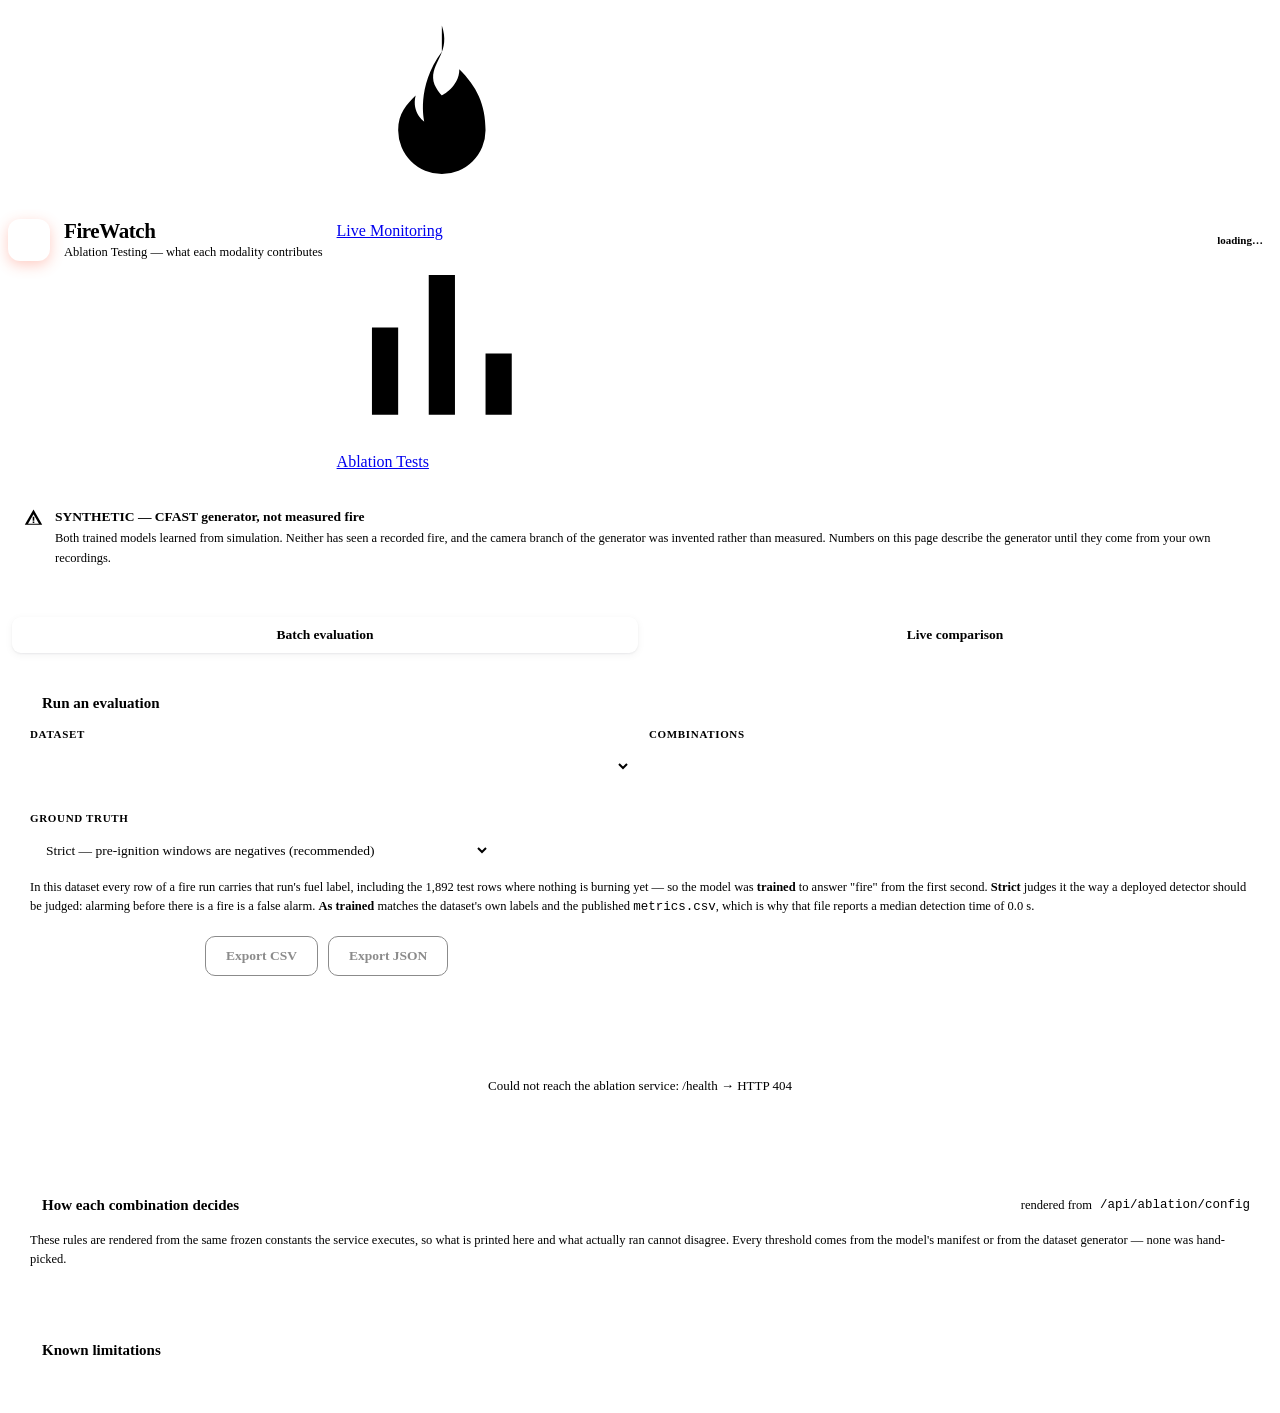
==== frontend/static/ablation.html @ f8098521 "Add an ablation page with navigation and two ground truth definitions" ====
<!DOCTYPE html>
<html lang="en">
<head>
<meta charset="UTF-8" />
<meta name="viewport" content="width=device-width, initial-scale=1.0" />
<title>FireWatch — Ablation Tests</title>
<link rel="preconnect" href="https://fonts.googleapis.com" />
<link rel="preconnect" href="https://fonts.gstatic.com" crossorigin />
<link href="https://fonts.googleapis.com/css2?family=Plus+Jakarta+Sans:wght@600;700;800&family=Inter:wght@400;500;600;700&display=swap" rel="stylesheet" />
<link rel="stylesheet" href="/css/tokens.css" />
<link rel="stylesheet" href="/css/nav.css" />
<style>
/* ═══════════════════════════════════════════════════════════
   TOP BAR  (kept in step with index.html's, minus the live pill)
═══════════════════════════════════════════════════════════ */
.topbar { display: flex; align-items: center; gap: 14px; margin-bottom: 22px; }
.brand-mark {
  width: 42px; height: 42px; border-radius: 12px; flex: none;
  background: linear-gradient(135deg, var(--brand-light), var(--brand));
  display: grid; place-items: center;
  box-shadow: 0 4px 14px rgba(255,90,60,.3);
}
.brand-mark svg { width: 23px; height: 23px; }
.fw-logo { font-family: var(--display); font-size: 21px; font-weight: 800; letter-spacing: -.02em; }
.fw-subtitle { font-size: 12.5px; color: var(--ink3); margin-top: 1px; }
.topbar-right { margin-left: auto; display: flex; align-items: center; gap: 10px; }
.ver-tag {
  font-family: var(--display); font-size: 11px; font-weight: 700; color: var(--ink3);
  background: var(--neutral-bg); border: 1px solid var(--line);
  padding: 5px 9px; border-radius: 7px;
}

/* ═══════════════════════════════════════════════════════════
   CARDS
═══════════════════════════════════════════════════════════ */
.fw-card {
  background: var(--card); border: 1px solid var(--line);
  border-radius: 16px; box-shadow: var(--shadow-card);
  padding: 20px 22px; margin-bottom: 18px;
}
.card-head { display: flex; align-items: center; gap: 10px; margin-bottom: 16px; flex-wrap: wrap; }
.card-title {
  font-family: var(--display); font-size: 15px; font-weight: 700;
  display: flex; align-items: center; gap: 9px;
}
.card-title::before {
  content: ''; width: 3px; height: 15px; border-radius: 2px; background: var(--brand);
}
.card-sub { font-size: 12.5px; color: var(--ink3); line-height: 1.55; }
.card-head-right { margin-left: auto; display: flex; gap: 8px; align-items: center; }

/* ═══════════════════════════════════════════════════════════
   SYNTHETIC-DATA BANNER
   Deliberately loud. An accuracy figure from a simulator must never be
   quotable without the word "synthetic" attached to it.
═══════════════════════════════════════════════════════════ */
.synth-banner {
  display: flex; gap: 12px; align-items: flex-start;
  background: var(--danger-bg); border: 1px solid var(--danger);
  border-radius: 14px; padding: 14px 16px; margin-bottom: 18px;
}
.synth-banner svg { width: 19px; height: 19px; fill: var(--danger-ink); flex: none; margin-top: 1px; }
.synth-banner b { font-family: var(--display); color: var(--danger-ink); font-size: 13.5px; }
.synth-banner p { font-size: 12.5px; color: var(--danger-ink); line-height: 1.6; margin-top: 3px; }

/* ═══════════════════════════════════════════════════════════
   TABS
═══════════════════════════════════════════════════════════ */
.tabs { display: flex; gap: 4px; padding: 4px; background: var(--neutral-bg);
        border: 1px solid var(--line); border-radius: 12px; margin-bottom: 18px; }
.tab {
  flex: 1; padding: 10px 16px; border-radius: 9px; border: none; background: none;
  font-family: var(--display); font-size: 13.5px; font-weight: 700; color: var(--ink2);
  cursor: pointer; transition: background .15s, color .15s;
}
.tab:hover { color: var(--ink); }
.tab.active { background: var(--card); color: var(--ink);
              box-shadow: 0 1px 2px rgba(16,22,35,.06), 0 2px 8px rgba(16,22,35,.05); }
.panel { display: none; }
.panel.active { display: block; }

/* ═══════════════════════════════════════════════════════════
   CONTROLS
═══════════════════════════════════════════════════════════ */
.ctl-grid { display: grid; grid-template-columns: repeat(auto-fit, minmax(260px, 1fr)); gap: 18px; }
.ctl-label {
  font-family: var(--display); font-size: 11px; font-weight: 700; letter-spacing: .06em;
  text-transform: uppercase; color: var(--ink3); margin-bottom: 8px;
}
select, input[type="text"] {
  width: 100%; padding: 10px 12px; border: 1px solid var(--outline);
  border-radius: 10px; font-family: var(--body); font-size: 13.5px;
  color: var(--ink); background: var(--card);
}
.combo-list { display: flex; flex-direction: column; gap: 6px; }
.combo-chk {
  display: flex; align-items: center; gap: 9px; padding: 8px 10px;
  border: 1px solid var(--line); border-radius: 9px; cursor: pointer; font-size: 13px;
}
.combo-chk:hover { background: var(--neutral-bg); }
.combo-chk input { accent-color: var(--brand); width: 15px; height: 15px; }
.combo-num {
  width: 20px; height: 20px; border-radius: 6px; background: var(--neutral-bg);
  display: grid; place-items: center; font-family: var(--display);
  font-size: 11px; font-weight: 700; color: var(--ink2); flex: none;
}
.mod-dots { margin-left: auto; display: flex; gap: 3px; }
.mod-dot {
  width: 17px; height: 17px; border-radius: 5px; display: grid; place-items: center;
  font-family: var(--display); font-size: 9.5px; font-weight: 700;
  background: var(--neutral-bg); color: var(--ink3);
}
.mod-dot.on { background: var(--brand); color: #fff; }

button.primary, button.ghost {
  padding: 11px 20px; border-radius: 10px; font-family: var(--display);
  font-size: 13.5px; font-weight: 700; cursor: pointer; border: 1px solid transparent;
}
button.primary { background: var(--ink-strong); color: #fff; }
button.primary:hover { opacity: .9; }
button.primary:disabled { opacity: .45; cursor: not-allowed; }
button.ghost { background: var(--card); color: var(--ink); border-color: var(--outline); }
button.ghost:hover { background: var(--neutral-bg); }
button.ghost:disabled { opacity: .45; cursor: not-allowed; }

.run-row { display: flex; gap: 10px; align-items: center; margin-top: 18px; flex-wrap: wrap; }
.run-status { font-size: 12.5px; color: var(--ink3); }
.run-status.err { color: var(--danger-ink); }

/* ═══════════════════════════════════════════════════════════
   RESULTS TABLE
═══════════════════════════════════════════════════════════ */
.table-scroll { overflow-x: auto; margin: 0 -22px; padding: 0 22px; }
table.res { border-collapse: collapse; width: 100%; font-size: 12.5px; white-space: nowrap; }
table.res th, table.res td { padding: 9px 10px; text-align: right; border-bottom: 1px solid var(--line); }
table.res th {
  font-family: var(--display); font-size: 10.5px; font-weight: 700; letter-spacing: .04em;
  text-transform: uppercase; color: var(--ink3); text-align: right;
  border-bottom: 1px solid var(--outline); position: sticky; top: 0; background: var(--card);
}
table.res th.l, table.res td.l { text-align: left; }
table.res tbody tr:hover { background: var(--neutral-bg); }
table.res tr.is-full { background: rgba(255,90,60,.05); }
table.res tr.is-full td { font-weight: 600; }
.num { font-family: var(--display); font-variant-numeric: tabular-nums; }
.ci { display: block; font-size: 10px; color: var(--ink3); font-weight: 400; margin-top: 1px; }
.grp-div { border-left: 1px solid var(--line); }
.sig { font-size: 10.5px; padding: 2px 6px; border-radius: 5px; font-family: var(--display); font-weight: 700; }
.sig.ns { background: var(--neutral-bg); color: var(--ink3); }
.sig.yes { background: var(--danger-bg); color: var(--danger-ink); }
.dash { color: var(--ink3); }

/* ═══════════════════════════════════════════════════════════
   CONFUSION MATRICES
═══════════════════════════════════════════════════════════ */
.cm-grid { display: grid; grid-template-columns: repeat(auto-fit, minmax(220px, 1fr)); gap: 14px; }
.cm { border: 1px solid var(--line); border-radius: 12px; padding: 13px 14px; }
.cm-title { font-family: var(--display); font-size: 12.5px; font-weight: 700; margin-bottom: 9px; }
table.cm-t { border-collapse: collapse; width: 100%; font-size: 11.5px; }
table.cm-t th, table.cm-t td { padding: 6px 7px; text-align: center; }
table.cm-t th { font-size: 10px; color: var(--ink3); font-family: var(--display); font-weight: 700; }
table.cm-t th.rh { text-align: left; }
table.cm-t td { font-family: var(--display); font-variant-numeric: tabular-nums;
                border: 1px solid var(--line); border-radius: 6px; }
td.hit { background: var(--safe-bg); color: var(--safe-ink); font-weight: 700; }
td.miss { background: var(--danger-bg); color: var(--danger-ink); }
td.zero { color: var(--ink3); }

/* ═══════════════════════════════════════════════════════════
   RULES + LIMITATIONS
═══════════════════════════════════════════════════════════ */
.rule { border: 1px solid var(--line); border-radius: 12px; padding: 14px 15px; margin-bottom: 10px; }
.rule-head { display: flex; align-items: center; gap: 9px; margin-bottom: 8px; }
.rule-name { font-family: var(--display); font-size: 13.5px; font-weight: 700; }
.rule-by { font-size: 11.5px; color: var(--ink3); margin-left: auto; text-align: right; }
.rule-code {
  font-family: ui-monospace, SFMono-Regular, Menlo, monospace; font-size: 11.5px;
  background: var(--neutral-bg); border: 1px solid var(--line); border-radius: 8px;
  padding: 9px 11px; color: var(--ink); line-height: 1.55; white-space: pre-wrap;
  word-break: break-word;
}
.rule-why { font-size: 12px; color: var(--ink2); line-height: 1.6; margin-top: 8px; }
.rule-score { font-size: 11.5px; color: var(--ink3); margin-top: 6px; }

.lim { display: flex; gap: 11px; padding: 12px 0; border-bottom: 1px solid var(--line); }
.lim:last-child { border-bottom: none; }
.lim-sev {
  font-family: var(--display); font-size: 9.5px; font-weight: 700; letter-spacing: .05em;
  text-transform: uppercase; padding: 3px 7px; border-radius: 5px; height: fit-content; flex: none;
}
.lim-sev.high { background: var(--danger-bg); color: var(--danger-ink); }
.lim-sev.medium { background: var(--warn-bg); color: var(--warn-ink); }
.lim-sev.low { background: var(--neutral-bg); color: var(--ink2); }
.lim-title { font-family: var(--display); font-size: 13px; font-weight: 700; margin-bottom: 3px; }
.lim-detail { font-size: 12.5px; color: var(--ink2); line-height: 1.6; }

.empty { text-align: center; padding: 44px 20px; color: var(--ink3); font-size: 13px; }
.note { font-size: 12.5px; color: var(--ink2); line-height: 1.6;
        background: var(--neutral-bg); border-radius: 10px; padding: 11px 13px; margin-top: 12px; }
.soon { display: inline-block; font-family: var(--display); font-size: 10px; font-weight: 700;
        letter-spacing: .05em; text-transform: uppercase; background: var(--warn-bg);
        color: var(--warn-ink); padding: 3px 7px; border-radius: 5px; margin-left: 8px; }
</style>
</head>
<body>
<div class="wrapper">

  <!-- ── Top bar ── -->
  <div class="topbar">
    <div class="brand-mark">
      <svg viewBox="0 0 24 24" fill="#fff" aria-hidden="true"><path d="M12 2C13 5 11 6 11 8C11 9 12 10 12 10C12 10 14 9 14 7C16 9 17 11 17 14A5 5 0 1 1 7 14C7 12 8 11 9 10C8.5 12 10 13 10 13C10 13 9 9 12 5Z"/></svg>
    </div>
    <div>
      <div class="fw-logo">FireWatch</div>
      <div class="fw-subtitle">Ablation Testing — what each modality contributes</div>
    </div>
    <nav class="page-nav" aria-label="Pages">
      <a href="/">
        <svg viewBox="0 0 24 24" aria-hidden="true"><path d="M12 2C13 5 11 6 11 8C11 9 12 10 12 10C12 10 14 9 14 7C16 9 17 11 17 14A5 5 0 1 1 7 14C7 12 8 11 9 10C8.5 12 10 13 10 13C10 13 9 9 12 5Z"/></svg>
        Live Monitoring
      </a>
      <a href="/ablation" aria-current="page">
        <svg viewBox="0 0 24 24" aria-hidden="true"><path d="M4 20h3V10H4v10Zm6.5 0h3V4h-3v16Zm6.5 0h3v-7h-3v7Z"/></svg>
        Ablation Tests
      </a>
    </nav>
    <div class="topbar-right">
      <div class="ver-tag" id="model-tag">loading…</div>
    </div>
  </div>

  <!-- ── Synthetic-data banner ── -->
  <div class="synth-banner" id="synth-banner">
    <svg viewBox="0 0 24 24" aria-hidden="true"><path d="M12 2 1 21h22L12 2Zm0 6 6.9 11.9H5.1L12 8Zm-1 3v5h2v-5h-2Zm0 6v2h2v-2h-2Z"/></svg>
    <div>
      <b>SYNTHETIC — CFAST generator, not measured fire</b>
      <p id="synth-text">
        Both trained models learned from simulation. Neither has seen a recorded fire, and the
        camera branch of the generator was invented rather than measured. Numbers on this page
        describe the generator until they come from your own recordings.
      </p>
    </div>
  </div>

  <!-- ── Tabs ── -->
  <div class="tabs">
    <button class="tab active" data-panel="batch">Batch evaluation</button>
    <button class="tab" data-panel="live">Live comparison</button>
  </div>

  <!-- ════════════════ BATCH ════════════════ -->
  <div class="panel active" id="panel-batch">

    <div class="fw-card">
      <div class="card-head">
        <div class="card-title">Run an evaluation</div>
      </div>
      <div class="ctl-grid">
        <div>
          <div class="ctl-label">Dataset</div>
          <select id="dataset"></select>
          <div class="card-sub" id="dataset-note" style="margin-top:9px"></div>
        </div>
        <div>
          <div class="ctl-label">Combinations</div>
          <div class="combo-list" id="combo-list"></div>
        </div>
      </div>
      <div style="margin-top:18px">
        <div class="ctl-label">Ground truth</div>
        <select id="ground-truth" style="max-width:460px">
          <option value="strict">Strict — pre-ignition windows are negatives (recommended)</option>
          <option value="as_trained">As trained — the whole fire run is positive</option>
        </select>
        <div class="card-sub" style="margin-top:9px">
          In this dataset every row of a fire run carries that run's fuel label, including the
          1,892 test rows where nothing is burning yet — so the model was <b>trained</b> to answer
          "fire" from the first second. <b>Strict</b> judges it the way a deployed detector should
          be judged: alarming before there is a fire is a false alarm. <b>As trained</b> matches
          the dataset's own labels and the published <code>metrics.csv</code>, which is why that
          file reports a median detection time of 0.0&nbsp;s.
        </div>
      </div>
      <div class="run-row">
        <button class="primary" id="btn-run">Run all combinations</button>
        <button class="ghost" id="btn-csv" disabled>Export CSV</button>
        <button class="ghost" id="btn-json" disabled>Export JSON</button>
        <span class="run-status" id="run-status"></span>
      </div>
    </div>

    <div id="results"></div>
  </div>

  <!-- ════════════════ LIVE ════════════════ -->
  <div class="panel" id="panel-live">
    <div class="fw-card">
      <div class="card-head">
        <div class="card-title">Live comparison <span class="soon">not yet wired</span></div>
      </div>
      <div class="card-sub">
        This tab will score all six combinations side by side on the live camera and sensor
        nodes, at the models' 1&nbsp;Hz rate. It shows agreement and disagreement between the
        combinations — <b>never accuracy</b>, because nothing on a live feed carries a
        ground-truth label.
      </div>
      <div class="empty">The live scoring path is still being built.</div>
    </div>
  </div>

  <!-- ── Rules ── -->
  <div class="fw-card">
    <div class="card-head">
      <div class="card-title">How each combination decides</div>
      <div class="card-head-right card-sub">rendered from <code>/api/ablation/config</code></div>
    </div>
    <div class="card-sub" style="margin-bottom:14px">
      These rules are rendered from the same frozen constants the service executes, so what is
      printed here and what actually ran cannot disagree. Every threshold comes from the model's
      manifest or from the dataset generator — none was hand-picked.
    </div>
    <div id="rules"></div>
  </div>

  <!-- ── Limitations ── -->
  <div class="fw-card">
    <div class="card-head">
      <div class="card-title">Known limitations</div>
    </div>
    <div id="limitations"></div>
  </div>

</div>

<script>
/* ═══════════════════════════════════════════════════════════
   ABLATION PAGE

   Classic script, not a module — same convention as the dashboard, whose
   camera-sources.js and sensor-panel.js attach to window.

   Everything the page displays about HOW a combination decides comes from
   /api/ablation/config. The page holds no copy of a threshold: if it did,
   the printed rule could drift away from the executed one, and the paper
   would describe a system that was never run.
═══════════════════════════════════════════════════════════ */
(function () {
  'use strict';

  const $ = (id) => document.getElementById(id);
  const API = '/api/ablation';

  const S = { config: null, datasets: [], runId: null, polling: null };

  // ── helpers ──────────────────────────────────────────────
  const esc = (s) => String(s ?? '').replace(/[&<>"']/g,
    (c) => ({ '&': '&amp;', '<': '&lt;', '>': '&gt;', '"': '&quot;', "'": '&#39;' }[c]));

  // null means "undefined", not zero — a precision of null says the arm never
  // fired, which is a different statement from "it fired and was wrong".
  const num = (v, d = 3) => (v === null || v === undefined) ? '<span class="dash">—</span>'
                                                            : Number(v).toFixed(d);
  const ci = (pair) => (!pair || pair[0] === null) ? ''
    : `<span class="ci">${Number(pair[0]).toFixed(2)}–${Number(pair[1]).toFixed(2)}</span>`;

  async function get(path) {
    const r = await fetch(API + path, { cache: 'no-store' });
    if (!r.ok) throw new Error(`${path} → HTTP ${r.status}`);
    return r.json();
  }

  // ── tabs ─────────────────────────────────────────────────
  document.querySelectorAll('.tab').forEach((tab) => {
    tab.addEventListener('click', () => {
      document.querySelectorAll('.tab').forEach((t) => t.classList.remove('active'));
      document.querySelectorAll('.panel').forEach((p) => p.classList.remove('active'));
      tab.classList.add('active');
      $('panel-' + tab.dataset.panel).classList.add('active');
    });
  });

  // ── controls ─────────────────────────────────────────────
  function renderCombos() {
    const { combos, modalities } = S.config;
    $('combo-list').innerHTML = Object.keys(combos).map((c) => `
      <label class="combo-chk">
        <input type="checkbox" value="${c}" checked />
        <span class="combo-num">${c}</span>
        <span>${esc(combos[c])}</span>
        <span class="mod-dots">
          <span class="mod-dot ${modalities[c].sensors ? 'on' : ''}" title="sensors">S</span>
          <span class="mod-dot ${modalities[c].yolo ? 'on' : ''}" title="YOLO">Y</span>
          <span class="mod-dot ${modalities[c].vlm ? 'on' : ''}" title="VLM">V</span>
        </span>
      </label>`).join('');
  }

  function renderDatasets() {
    $('dataset').innerHTML = S.datasets.map((d) =>
      `<option value="${esc(d.id)}">${esc(d.label)} — ${d.experiments} experiments</option>`).join('');
    showDatasetNote();
  }

  function showDatasetNote() {
    const d = S.datasets.find((x) => x.id === $('dataset').value);
    $('dataset-note').innerHTML = d ? esc(d.note) : '';
  }
  $('dataset').addEventListener('change', showDatasetNote);

  function selectedCombos() {
    return Array.from(document.querySelectorAll('.combo-chk input:checked'))
                .map((i) => Number(i.value));
  }

  // ── running ──────────────────────────────────────────────
  async function run() {
    const combos = selectedCombos();
    if (!combos.length) { setStatus('Pick at least one combination.', true); return; }

    $('btn-run').disabled = true;
    $('btn-csv').disabled = $('btn-json').disabled = true;
    setStatus('Submitting…');
    $('results').innerHTML = '';

    try {
      const r = await fetch(API + '/runs', {
        method: 'POST',
        headers: { 'content-type': 'application/json' },
        body: JSON.stringify({
          dataset_id: $('dataset').value,
          combos,
          ground_truth: $('ground-truth').value,
        }),
      });
      if (!r.ok) throw new Error(`HTTP ${r.status}`);
      S.runId = (await r.json()).run_id;
      poll();
    } catch (e) {
      setStatus('Could not start: ' + e.message, true);
      $('btn-run').disabled = false;
    }
  }

  function poll() {
    clearInterval(S.polling);
    S.polling = setInterval(async () => {
      try {
        const st = await get(`/runs/${S.runId}`);
        if (st.status === 'running' || st.status === 'queued') {
          setStatus(`${st.status}…`);
          return;
        }
        clearInterval(S.polling);
        $('btn-run').disabled = false;
        if (st.status === 'error') { setStatus('Failed: ' + st.error, true); return; }
        const res = await get(`/runs/${S.runId}/results`);
        setStatus(`Done in ${Object.values(res.timings).reduce((a, b) => a + b, 0)} ms`);
        $('btn-csv').disabled = $('btn-json').disabled = false;
        renderResults(res);
      } catch (e) {
        clearInterval(S.polling);
        $('btn-run').disabled = false;
        setStatus('Failed: ' + e.message, true);
      }
    }, 600);
  }

  function setStatus(text, isErr) {
    const el = $('run-status');
    el.textContent = text;
    el.className = 'run-status' + (isErr ? ' err' : '');
  }

  // ── results ──────────────────────────────────────────────
  function renderResults(res) {
    const combos = Object.keys(res.combos).sort((a, b) => a - b);
    const degenerate = (S.datasets.find((d) => d.id === res.dataset.id) || {}).degenerate_binary;

    let html = `
      <div class="fw-card">
        <div class="card-head">
          <div class="card-title">Detection — fire vs no fire</div>
          <div class="card-head-right card-sub">
            ${res.n_windows.toLocaleString()} windows · ${res.n_events} events
            (${res.n_fire_events} fire) ·
            <span class="sig ${res.ground_truth_mode === 'strict' ? 'ns' : 'yes'}">
              ground truth: ${esc(res.ground_truth_mode)}</span>
          </div>
        </div>`;

    if (degenerate) {
      html += `<div class="note"><b>Read recall only.</b> Every experiment in this set is a fire,
        so there are no negatives: precision, accuracy and false-alarm rate are degenerate and
        mean nothing here. What it shows honestly is whether an unfamiliar fire is still caught.</div>`;
    }

    html += `
        <div class="table-scroll"><table class="res">
          <thead><tr>
            <th class="l">#</th><th class="l">Combination</th>
            <th class="grp-div">Acc</th><th>Prec</th><th>Rec</th><th>F1</th><th>False alarms/h</th>
            <th class="grp-div">Acc</th><th>Prec</th><th>Rec</th><th>F1</th>
            <th class="grp-div">Median</th><th>p90</th><th>Missed</th>
            <th class="grp-div">vs #6</th>
          </tr>
          <tr>
            <th class="l"></th><th class="l"></th>
            <th class="grp-div" colspan="5" style="text-align:center">per window (1 Hz)</th>
            <th class="grp-div" colspan="4" style="text-align:center">per event</th>
            <th class="grp-div" colspan="3" style="text-align:center">detection latency</th>
            <th class="grp-div"></th>
          </tr></thead><tbody>`;

    for (const c of combos) {
      const r = res.combos[c], w = r.window, e = r.event, lat = r.latency, vs = r.vs_combo6;
      const m = r.modalities;
      html += `<tr class="${c === '6' ? 'is-full' : ''}">
        <td class="l"><span class="combo-num">${c}</span></td>
        <td class="l">${esc(r.name)}
          <span class="mod-dots" style="display:inline-flex;margin-left:6px;vertical-align:middle">
            <span class="mod-dot ${m.sensors ? 'on' : ''}">S</span>
            <span class="mod-dot ${m.yolo ? 'on' : ''}">Y</span>
            <span class="mod-dot ${m.vlm ? 'on' : ''}">V</span>
          </span></td>
        <td class="num grp-div">${num(w.accuracy)}${ci(w.accuracy_ci)}</td>
        <td class="num">${num(w.precision)}</td>
        <td class="num">${num(w.recall)}</td>
        <td class="num">${num(w.f1)}</td>
        <td class="num">${w.false_alarms_per_hour === null ? '<span class="dash">—</span>'
                          : Math.round(w.false_alarms_per_hour).toLocaleString()}</td>
        <td class="num grp-div">${num(e.accuracy)}${ci(e.accuracy_ci)}</td>
        <td class="num">${num(e.precision)}</td>
        <td class="num">${num(e.recall)}</td>
        <td class="num">${num(e.f1)}</td>
        <td class="num grp-div">${lat.median_detection_s === null ? '<span class="dash">—</span>'
                                  : lat.median_detection_s.toFixed(1) + ' s'}</td>
        <td class="num">${lat.p90_detection_s === null ? '<span class="dash">—</span>'
                          : lat.p90_detection_s.toFixed(1) + ' s'}</td>
        <td class="num">${lat.events_never_detected}</td>
        <td class="grp-div">${vsCell(vs)}</td>
      </tr>`;
    }
    html += `</tbody></table></div>`;

    html += `<div class="note">
      <b>Why the false-alarm column is per hour.</b> A per-window rate of 0.17 sounds small; at
      1&nbsp;Hz it is about 600 nuisance alarms an hour. Both forms are in the CSV export.<br>
      <b>Why pre-ignition windows count as negatives.</b> A fire experiment is not burning at
      t=0. If every window of it counted as positive, a detector that alarmed immediately and
      never stopped would score perfectly with zero latency.
    </div></div>`;

    html += warmupCard(res, combos);
    html += confusionCard(res, combos);
    if (res.fuel) html += fuelCard(res);
    else if (res.fuel_note) html += `<div class="fw-card"><div class="card-head">
      <div class="card-title">Fuel classification</div></div>
      <div class="card-sub">${esc(res.fuel_note)}</div></div>`;

    $('results').innerHTML = html;
  }

  function vsCell(vs) {
    if (!vs) return '<span class="dash">—</span>';
    const sig = vs.p_value < 0.05;
    const sign = vs.event_delta > 0 ? '+' : '';
    return `<span class="num">${sign}${vs.event_delta}/${vs.event_delta_of}</span>
            <span class="sig ${sig ? 'yes' : 'ns'}">p=${vs.p_value.toFixed(3)}${sig ? '' : ' n.s.'}</span>`;
  }

  // Heat cell for the warm-up table: the point is to make "high early, zero
  // later" obvious at a glance rather than something you work out from digits.
  function heat(rate) {
    if (rate === null || rate === undefined) return '<td class="zero">—</td>';
    if (rate === 0) return '<td class="hit">0.00</td>';
    const a = Math.min(1, rate * 1.4);
    return `<td style="background:rgba(229,52,42,${a.toFixed(2)});` +
           `color:${a > .5 ? '#fff' : 'var(--danger-ink)'};font-weight:700">${rate.toFixed(2)}</td>`;
  }

  function warmupCard(res, combos) {
    const w = res.warmup;
    if (!w) return '';
    const head = '<tr><th class="rh">combination</th>' +
      w.bands.map((b) => `<th>${esc(b.label)}</th>`).join('') + '</tr>';
    const rows = combos.map((c) => '<tr><th class="rh"><span class="combo-num">' + c +
      '</span> ' + esc(res.combos[c].name) + '</th>' +
      w.combos[c].map((cell) => heat(cell.rate)).join('') + '</tr>').join('');

    const splits = combos.map((c) => {
      const s = res.combos[c].false_alarm_split;
      return `<tr><td class="l"><span class="combo-num">${c}</span> ${esc(res.combos[c].name)}</td>
        <td class="num">${num(s.quiet_room)}</td>
        <td class="num">${num(s.pre_ignition)}</td></tr>`;
    }).join('');

    return `<div class="fw-card">
      <div class="card-head">
        <div class="card-title">Where the false alarms actually come from</div>
      </div>
      <div class="card-sub" style="margin-bottom:14px">
        A single averaged false-alarm rate hides the shape of the problem. Split two ways, it
        becomes obvious — and so does the fix.
      </div>
      <div class="cm-grid">
        <div class="cm">
          <div class="cm-title">False alarms in a quiet room, by position in the session</div>
          <table class="cm-t">${head}${rows}</table>
          <div class="note" style="margin-top:11px">
            The model's longest features are a 15-window rolling statistic and a 25-window
            persistence mean. Until those fill, it is reading a history that does not exist yet.
            That is a <b>warm-up artifact</b>, not a standing tendency to cry fire — which means
            the practical fix is to ignore the first minute of any session, not to retrain.
          </div>
        </div>
        <div class="cm">
          <div class="cm-title">Quiet room vs before ignition</div>
          <table class="res" style="white-space:normal">
            <thead><tr><th class="l">combination</th><th>quiet room</th><th>pre-ignition</th></tr></thead>
            <tbody>${splits}</tbody>
          </table>
          <div class="note" style="margin-top:11px">
            ${res.n_quiet_windows.toLocaleString()} quiet-room windows and
            ${res.n_pre_ignition_windows.toLocaleString()} pre-ignition windows.
            These are different failures. Alarming in an empty room is a nuisance alarm.
            Alarming shortly before the official ignition timestamp of a run that really did
            catch fire is largely the model doing what it was trained to do — those rows carry a
            fire label in the training data.
          </div>
        </div>
      </div></div>`;
  }

  function confusionCard(res, combos) {
    let cells = '';
    for (const c of combos) {
      const m = res.combos[c].event.confusion;
      cells += `<div class="cm">
        <div class="cm-title"><span class="combo-num">${c}</span> ${esc(res.combos[c].name)}</div>
        <table class="cm-t">
          <tr><th class="rh"></th><th>said fire</th><th>said none</th></tr>
          <tr><th class="rh">was fire</th>
              <td class="hit">${m.actual_fire.predicted_fire}</td>
              <td class="${m.actual_fire.predicted_none ? 'miss' : 'zero'}">${m.actual_fire.predicted_none}</td></tr>
          <tr><th class="rh">was none</th>
              <td class="${m.actual_none.predicted_fire ? 'miss' : 'zero'}">${m.actual_none.predicted_fire}</td>
              <td class="hit">${m.actual_none.predicted_none}</td></tr>
        </table></div>`;
    }
    return `<div class="fw-card">
      <div class="card-head"><div class="card-title">Confusion matrices — per event</div></div>
      <div class="cm-grid">${cells}</div></div>`;
  }

  function fuelCard(res) {
    const f = res.fuel.event, classes = res.fuel.classes;
    let head = '<tr><th class="rh">actual ↓ / predicted →</th>' +
               classes.map((c) => `<th>${esc(c)}</th>`).join('') + '</tr>';
    let rows = classes.map((a) => '<tr><th class="rh">' + esc(a) + '</th>' +
      classes.map((b) => {
        const v = f.confusion[a][b];
        const cls = a === b ? 'hit' : (v ? 'miss' : 'zero');
        return `<td class="${cls}">${v}</td>`;
      }).join('') + '</tr>').join('');

    const per = classes.map((c) => `<tr>
        <td class="l">${esc(c)}</td>
        <td class="num">${num(f.per_class[c].precision)}</td>
        <td class="num">${num(f.per_class[c].recall)}</td>
        <td class="num">${num(f.per_class[c].f1)}</td>
        <td class="num">${f.per_class[c].support}</td></tr>`).join('');

    return `<div class="fw-card">
      <div class="card-head">
        <div class="card-title">Fuel classification — combination 6 only</div>
        <div class="card-head-right card-sub">macro-F1 ${num(f.macro_f1, 4)} ·
          accuracy ${num(f.accuracy, 4)}</div>
      </div>
      <div class="card-sub" style="margin-bottom:14px">
        Combinations 1–5 can only answer fire or no fire. Only the trained fusion model names the
        fuel, so this is the one thing it does that nothing else on the page can.
        <code>no_fire</code> is kept as a row so a misfire on a quiet room shows up here too.
      </div>
      <div class="cm-grid">
        <div class="cm"><div class="cm-title">Confusion — per event</div>
          <table class="cm-t">${head}${rows}</table></div>
        <div class="cm"><div class="cm-title">Per class</div>
          <table class="res" style="white-space:normal">
            <thead><tr><th class="l">class</th><th>P</th><th>R</th><th>F1</th><th>n</th></tr></thead>
            <tbody>${per}</tbody></table></div>
      </div>
      <div class="note">
        Wrong fuel given detected: <b>${num(f.wrong_fuel_given_detected)}</b> ·
        abstain rate at gate ${num(res.fuel.gate_threshold, 2)}: <b>${num(f.abstain_rate)}</b>.
        Abstention is deliberately kept out of the detection table above — it changes the
        denominator, which would make the six combinations incomparable.
      </div></div>`;
  }

  // ── rules + limitations ──────────────────────────────────
  function renderRules() {
    const rules = S.config.rules, mods = S.config.modalities;
    $('rules').innerHTML = Object.keys(rules).sort((a, b) => a - b).map((c) => {
      const r = rules[c], m = mods[c];
      return `<div class="rule">
        <div class="rule-head">
          <span class="combo-num">${c}</span>
          <span class="rule-name">${esc(r.name)}</span>
          <span class="mod-dots">
            <span class="mod-dot ${m.sensors ? 'on' : ''}">S</span>
            <span class="mod-dot ${m.yolo ? 'on' : ''}">Y</span>
            <span class="mod-dot ${m.vlm ? 'on' : ''}">V</span>
          </span>
          <span class="rule-by">${esc(r.decided_by)}</span>
        </div>
        <div class="rule-code">${esc(r.rule)}</div>
        <div class="rule-score">Score used for the ROC curve: <code>${esc(r.score)}</code></div>
        <div class="rule-why">${esc(r.why)}</div>
      </div>`;
    }).join('');
  }

  function renderLimitations(items) {
    $('limitations').innerHTML = items.map((l) => `
      <div class="lim">
        <span class="lim-sev ${esc(l.severity)}">${esc(l.severity)}</span>
        <div>
          <div class="lim-title">${esc(l.title)}</div>
          <div class="lim-detail">${esc(l.detail)}</div>
        </div>
      </div>`).join('');
  }

  // ── exports ──────────────────────────────────────────────
  $('btn-csv').addEventListener('click', () => {
    if (S.runId) window.location = `${API}/runs/${S.runId}/export.csv?level=event`;
  });
  $('btn-json').addEventListener('click', () => {
    if (S.runId) window.open(`${API}/runs/${S.runId}/export.json`, '_blank');
  });
  $('btn-run').addEventListener('click', run);

  // ── boot ─────────────────────────────────────────────────
  (async function boot() {
    try {
      const [health, config, datasets, lims] = await Promise.all([
        get('/health'), get('/config'), get('/datasets'), get('/limitations'),
      ]);
      S.config = config;
      S.datasets = datasets.datasets;

      $('model-tag').textContent = health.selected_model;
      $('model-tag').title = `run ${health.manifest_run_id} · ` +
        Object.entries(health.lib_versions).map(([k, v]) => `${k} ${v.have}`).join(', ');
      if (!health.lib_versions_ok) {
        $('synth-text').innerHTML +=
          '<br><b>Library versions do not match the ones that trained these models. ' +
          'Results from this container are not trustworthy.</b>';
      }
      renderDatasets();
      renderCombos();
      renderRules();
      renderLimitations(lims.limitations);
    } catch (e) {
      $('results').innerHTML =
        `<div class="fw-card"><div class="empty">Could not reach the ablation service: ${esc(e.message)}</div></div>`;
    }
  })();
})();
</script>
</body>
</html>
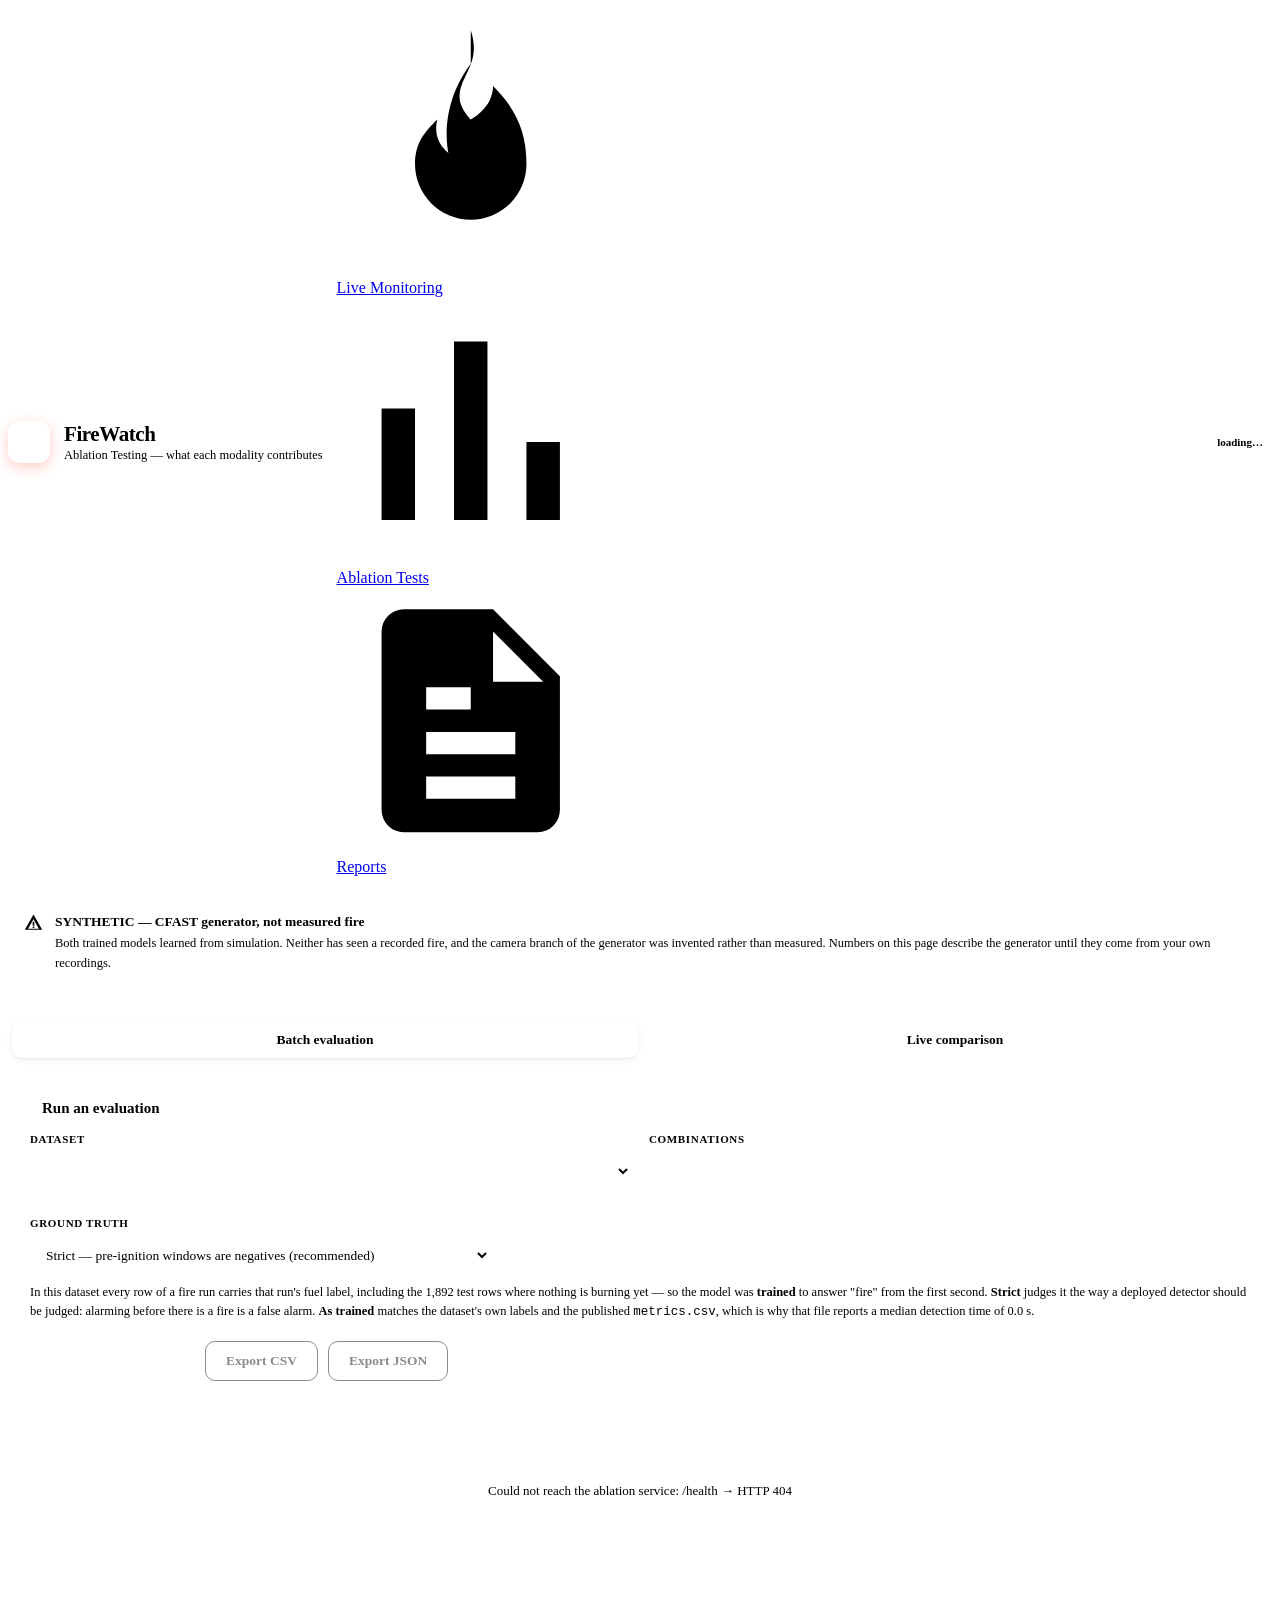
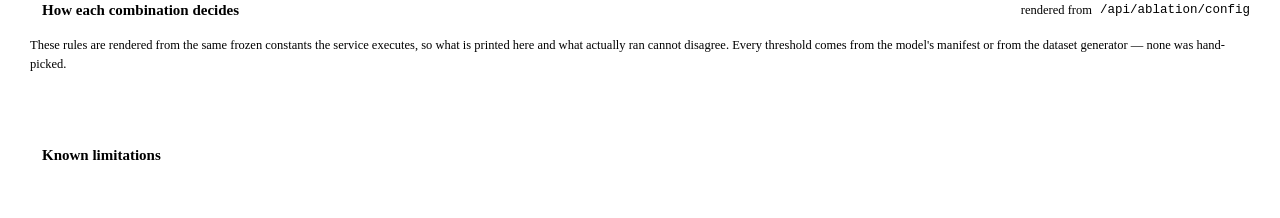
==== commit 2ede8579: "Add extinguisher guidance and a record for each incident" ====
--- a/frontend/static/ablation.html
+++ b/frontend/static/ablation.html
@@ -194,6 +194,48 @@
 .lim-title { font-family: var(--display); font-size: 13px; font-weight: 700; margin-bottom: 3px; }
 .lim-detail { font-size: 12.5px; color: var(--ink2); line-height: 1.6; }
 
+/* ═══════════════════════════════════════════════════════════
+   LIVE TAB
+═══════════════════════════════════════════════════════════ */
+.live-grid { display: grid; grid-template-columns: minmax(280px, 420px) 1fr; gap: 18px; }
+@media (max-width: 860px) { .live-grid { grid-template-columns: 1fr; } }
+
+.live-cam-wrap {
+  position: relative; width: 100%; aspect-ratio: 4/3; border-radius: 12px;
+  overflow: hidden; background: #0b0d12;
+}
+.live-cam-wrap video, .live-cam-wrap img, .live-cam-wrap canvas {
+  position: absolute; inset: 0; width: 100%; height: 100%; object-fit: cover;
+}
+.live-cam-wrap video, .live-cam-wrap img { display: none; }
+.live-cam-wrap.src-webcam video, .live-cam-wrap.src-esp32 img { display: block; }
+.live-meta {
+  margin-top: 10px; font-size: 11.5px; color: var(--ink3);
+  font-family: var(--display); font-variant-numeric: tabular-nums;
+  display: flex; flex-wrap: wrap; gap: 10px;
+}
+
+.verdict {
+  display: flex; align-items: center; gap: 11px; padding: 11px 13px;
+  border: 1px solid var(--line); border-radius: 11px; margin-bottom: 8px;
+  transition: background .2s, border-color .2s;
+}
+.verdict.fire { background: var(--danger-bg); border-color: var(--danger); }
+.verdict-name { font-family: var(--display); font-size: 13px; font-weight: 700; }
+.verdict-sub { font-size: 11px; color: var(--ink3); margin-top: 2px; }
+.verdict-right { margin-left: auto; text-align: right; }
+.verdict-state {
+  font-family: var(--display); font-size: 12px; font-weight: 800; letter-spacing: .04em;
+  padding: 4px 9px; border-radius: 7px; background: var(--safe-bg); color: var(--safe-ink);
+}
+.verdict.fire .verdict-state { background: var(--danger); color: #fff; }
+.verdict-score {
+  font-family: var(--display); font-variant-numeric: tabular-nums;
+  font-size: 11px; color: var(--ink3); margin-top: 3px;
+}
+.bar { height: 3px; border-radius: 2px; background: var(--neutral-bg); margin-top: 7px; }
+.bar > i { display: block; height: 100%; border-radius: 2px; background: var(--brand); }
+
 .empty { text-align: center; padding: 44px 20px; color: var(--ink3); font-size: 13px; }
 .note { font-size: 12.5px; color: var(--ink2); line-height: 1.6;
         background: var(--neutral-bg); border-radius: 10px; padding: 11px 13px; margin-top: 12px; }
@@ -223,6 +265,10 @@
         <svg viewBox="0 0 24 24" aria-hidden="true"><path d="M4 20h3V10H4v10Zm6.5 0h3V4h-3v16Zm6.5 0h3v-7h-3v7Z"/></svg>
         Ablation Tests
       </a>
+      <a href="/reports">
+        <svg viewBox="0 0 24 24" aria-hidden="true"><path d="M14 2H6a2 2 0 0 0-2 2v16a2 2 0 0 0 2 2h12a2 2 0 0 0 2-2V8l-6-6Zm0 2 4.5 4.5H14V4ZM8 13h8v2H8v-2Zm0 4h8v2H8v-2Zm0-8h4v2H8V9Z"/></svg>
+        Reports
+      </a>
     </nav>
     <div class="topbar-right">
       <div class="ver-tag" id="model-tag">loading…</div>
@@ -296,15 +342,63 @@
   <div class="panel" id="panel-live">
     <div class="fw-card">
       <div class="card-head">
-        <div class="card-title">Live comparison <span class="soon">not yet wired</span></div>
-      </div>
-      <div class="card-sub">
-        This tab will score all six combinations side by side on the live camera and sensor
-        nodes, at the models' 1&nbsp;Hz rate. It shows agreement and disagreement between the
-        combinations — <b>never accuracy</b>, because nothing on a live feed carries a
-        ground-truth label.
-      </div>
-      <div class="empty">The live scoring path is still being built.</div>
+        <div class="card-title">Live comparison</div>
+        <div class="card-head-right card-sub" id="live-clock"></div>
+      </div>
+      <div class="card-sub" style="margin-bottom:16px">
+        All six combinations scored side by side on the live feed, at the models' 1&nbsp;Hz rate.
+        This shows <b>agreement</b>, never accuracy — nothing on a live feed carries a
+        ground-truth label, so there is nothing to be right or wrong about.
+      </div>
+
+      <div class="ctl-grid">
+        <div>
+          <div class="ctl-label">Camera</div>
+          <select id="live-cam">
+            <option value="webcam">Laptop webcam</option>
+            <option value="esp32">ESP32-CAM</option>
+          </select>
+          <input type="text" id="live-host" placeholder="ESP32 host (blank = from .env)"
+                 style="margin-top:8px;display:none" />
+        </div>
+        <div>
+          <div class="ctl-label">Sensors</div>
+          <select id="live-sensors">
+            <option value="node">Live sensor node</option>
+            <option value="none">No sensors (combinations 1, 4, 6 will idle)</option>
+          </select>
+          <div class="card-sub" style="margin-top:9px">
+            The first <b id="baseline-s">30</b>&nbsp;s measure the clean-air baseline. No windows
+            are scored until it is fixed — a delta against an unknown baseline would poison every
+            running maximum for the rest of the session.
+          </div>
+        </div>
+      </div>
+
+      <div class="run-row">
+        <button class="primary" id="btn-live-start">Start session</button>
+        <button class="ghost" id="btn-live-stop" disabled>Stop</button>
+        <button class="ghost" id="btn-live-csv" disabled>Export CSV</button>
+        <span class="run-status" id="live-status">idle</span>
+      </div>
+    </div>
+
+    <div class="fw-card" id="live-view" style="display:none">
+      <div class="card-head">
+        <div class="card-title">What each combination says right now</div>
+        <div class="card-head-right card-sub" id="live-agree"></div>
+      </div>
+      <div class="live-grid">
+        <div>
+          <div class="live-cam-wrap" id="live-cam-wrap">
+            <video id="live-video" autoplay muted playsinline></video>
+            <img id="live-img" alt="" />
+            <canvas id="live-overlay"></canvas>
+          </div>
+          <div class="live-meta" id="live-meta"></div>
+        </div>
+        <div id="live-verdicts"></div>
+      </div>
     </div>
   </div>
 
@@ -332,6 +426,12 @@
 
 </div>
 
+<!-- Classic scripts, loaded before the inline one, same as the dashboard.
+     CameraSources is reused verbatim: the live tab needs exactly the
+     start/stop/isReady/nativeSize/drawInto interface the dashboard defined,
+     so nothing here knows which camera is selected. -->
+<script src="/js/camera-sources.js"></script>
+<script src="/js/flicker.js"></script>
 <script>
 /* ═══════════════════════════════════════════════════════════
    ABLATION PAGE
@@ -396,14 +496,40 @@
   }
 
   function renderDatasets() {
-    $('dataset').innerHTML = S.datasets.map((d) =>
-      `<option value="${esc(d.id)}">${esc(d.label)} — ${d.experiments} experiments</option>`).join('');
+    $('dataset').innerHTML = S.datasets.map((d) => {
+      const what = d.kind === 'recording'
+        ? `${d.label_name} — ${d.frames} frames, ${d.label || 'no label'}`
+        : `${d.label} — ${d.experiments} experiments`;
+      return `<option value="${esc(d.id)}">${d.kind === 'recording' ? '📹 ' : ''}${esc(what)}</option>`;
+    }).join('');
     showDatasetNote();
   }
 
   function showDatasetNote() {
     const d = S.datasets.find((x) => x.id === $('dataset').value);
-    $('dataset-note').innerHTML = d ? esc(d.note) : '';
+    if (!d) { $('dataset-note').innerHTML = ''; return; }
+
+    let html = '';
+    if (d.error) {
+      html += `<span style="color:var(--danger-ink)"><b>Cannot read this recording:</b> ${esc(d.error)}</span>`;
+    } else if (d.kind === 'recording') {
+      // Recordings are the result that matters, so say so plainly here rather
+      // than leaving the reader to infer it from the missing SYNTHETIC banner.
+      html += `<b>Your own recording — real detectors, real pixels.</b> `
+            + `${d.frames} frames at ${d.frame_rate_hz} Hz`
+            + (d.duration_s ? ` (${d.duration_s}s)` : '')
+            + `, labelled <code>${esc(d.label)}</code>`
+            + (d.ignition_offset_s !== null && d.ignition_offset_s !== undefined
+                ? `, ignition at ${d.ignition_offset_s}s` : '')
+            + `. This takes far longer than a replay: one detector call per second of
+               footage, plus a VLM call per cooldown.`;
+    } else {
+      html += esc(d.note);
+    }
+    (d.warnings || []).forEach((w) => {
+      html += `<div style="margin-top:7px;color:var(--warn-ink)">⚠ ${esc(w)}</div>`;
+    });
+    $('dataset-note').innerHTML = html;
   }
   $('dataset').addEventListener('change', showDatasetNote);
 
@@ -447,7 +573,9 @@
       try {
         const st = await get(`/runs/${S.runId}`);
         if (st.status === 'running' || st.status === 'queued') {
-          setStatus(`${st.status}…`);
+          // A recording reports which second it is on; a replay is over too
+          // fast for progress to mean anything.
+          setStatus(st.progress ? `${st.progress.stage}…` : `${st.status}…`);
           return;
         }
         clearInterval(S.polling);
@@ -475,6 +603,10 @@
   function renderResults(res) {
     const combos = Object.keys(res.combos).sort((a, b) => a - b);
     const degenerate = (S.datasets.find((d) => d.id === res.dataset.id) || {}).degenerate_binary;
+
+    // The banner is loud for replayed simulation and must NOT appear for real
+    // recordings, where the whole point is that the data is real.
+    $('synth-banner').style.display = res.synthetic ? '' : 'none';
 
     let html = `
       <div class="fw-card">
@@ -740,6 +872,223 @@
   });
   $('btn-run').addEventListener('click', run);
 
+  /* ═══════════════════════════════════════════════════════════
+     LIVE TAB
+
+     One tick per second, because that is the rate both models were
+     trained at — every temporal constant in the manifest counts samples,
+     not seconds, so ticking faster would silently rescale the 25-window
+     persistence mean and the rolling statistics.
+
+     The browser does only two things: capture the frame and measure
+     flicker at 16 Hz. YOLO, the VLM and the sensor read all happen in
+     the service, so the cooldown and the sample-and-hold sit next to the
+     state they mutate and one Gemini call serves every combination whose
+     gate fired.
+  ═══════════════════════════════════════════════════════════ */
+  const LIVE = {
+    session: null, source: null, meter: null, timer: null,
+    boxes: [], pending: false, gen: 0,
+  };
+
+  function camWrap() { return $('live-cam-wrap'); }
+
+  $('live-cam').addEventListener('change', () => {
+    $('live-host').style.display = $('live-cam').value === 'esp32' ? 'block' : 'none';
+  });
+
+  async function liveStart() {
+    $('btn-live-start').disabled = true;
+    liveStatus('starting…');
+    const gen = ++LIVE.gen;
+
+    try {
+      // 1. camera first — if it will not open there is no point in a session
+      const kind = $('live-cam').value;
+      camWrap().className = 'live-cam-wrap src-' + kind;
+      LIVE.source = kind === 'esp32'
+        ? CameraSources.createEsp32Source({
+            img: $('live-img'), host: $('live-host').value.trim(),
+            onError: () => liveStatus('camera dropped', true) })
+        : CameraSources.createWebcamSource({
+            video: $('live-video'),
+            onError: () => liveStatus('camera dropped', true) });
+      await LIVE.source.start();
+      if (gen !== LIVE.gen) { LIVE.source.stop(); return; }
+
+      // 2. the session
+      const r = await fetch(API + '/live/sessions', {
+        method: 'POST', headers: { 'content-type': 'application/json' },
+        body: JSON.stringify({
+          sensor_source: $('live-sensors').value,
+          baseline_mode: 'quiet_prefix',
+        }),
+      });
+      if (!r.ok) throw new Error(`HTTP ${r.status}`);
+      LIVE.session = (await r.json()).session_id;
+
+      // 3. the 16 Hz flicker sampler, reading the boxes the service returns
+      LIVE.meter = FlickerMeter.create({
+        sample: FlickerMeter.makeBoxSampler(
+          () => LIVE.source,
+          () => LIVE.boxes.filter((d) => String(d.label).toLowerCase() === 'fire'),
+          () => LIVE.source.nativeSize()),
+      });
+      LIVE.meter.start();
+
+      $('live-view').style.display = '';
+      $('btn-live-stop').disabled = false;
+      $('btn-live-csv').disabled = false;
+      LIVE.timer = setInterval(liveTick, 1000);
+      liveStatus('running');
+    } catch (e) {
+      liveStatus('could not start: ' + e.message, true);
+      $('btn-live-start').disabled = false;
+      if (LIVE.source) { try { LIVE.source.stop(); } catch (_) {} }
+    }
+  }
+
+  function liveStop() {
+    LIVE.gen++;                       // in-flight ticks discard their result
+    clearInterval(LIVE.timer); LIVE.timer = null;
+    if (LIVE.meter) { LIVE.meter.stop(); LIVE.meter = null; }
+    if (LIVE.source) { try { LIVE.source.stop(); } catch (_) {} LIVE.source = null; }
+    LIVE.boxes = [];
+    $('btn-live-start').disabled = false;
+    $('btn-live-stop').disabled = true;
+    liveStatus('stopped');
+  }
+
+  function liveStatus(text, isErr) {
+    const el = $('live-status');
+    el.textContent = text;
+    el.className = 'run-status' + (isErr ? ' err' : '');
+  }
+
+  const offscreen = document.createElement('canvas');
+  const offCtx = offscreen.getContext('2d');
+
+  async function liveTick() {
+    // Same guard the dashboard uses: a slow tick drops its turn rather than
+    // queueing, so the 1 Hz clock cannot run away from the service.
+    if (LIVE.pending || !LIVE.source || !LIVE.source.isReady()) return;
+    LIVE.pending = true;
+    const gen = LIVE.gen;
+
+    try {
+      const size = LIVE.source.nativeSize();
+      offscreen.width = size.w; offscreen.height = size.h;
+      LIVE.source.drawInto(offCtx, size.w, size.h);
+      const blob = await new Promise((res) => offscreen.toBlob(res, 'image/jpeg', 0.75));
+      if (!blob || gen !== LIVE.gen) return;
+
+      const form = new FormData();
+      form.append('file', blob, 'frame.jpg');
+      form.append('frame_w', size.w);
+      form.append('frame_h', size.h);
+      form.append('flicker_hz', LIVE.meter ? LIVE.meter.value() : 0.1);
+
+      const r = await fetch(`${API}/live/sessions/${LIVE.session}/tick`,
+                            { method: 'POST', body: form });
+      if (gen !== LIVE.gen) return;
+      if (!r.ok) {
+        const detail = await r.json().catch(() => ({}));
+        liveStatus(detail.detail || `HTTP ${r.status}`, true);
+        if (r.status === 409) liveStop();
+        return;
+      }
+      renderLive(await r.json(), size);
+    } catch (e) {
+      if (gen === LIVE.gen) liveStatus(e.message, true);
+    } finally {
+      LIVE.pending = false;
+    }
+  }
+
+  function renderLive(tick, size) {
+    $('live-clock').textContent =
+      `${tick.status.windows} / ${tick.status.max_windows} windows`;
+
+    if (tick.baselining) {
+      liveStatus(`measuring clean-air baseline — ${Math.ceil(tick.baseline_remaining_s)}s left`);
+      $('live-verdicts').innerHTML =
+        `<div class="empty">Waiting for the baseline.<br>
+         Nothing is scored until it is fixed, because a delta against an unknown
+         baseline would poison every running maximum for the rest of the session.</div>`;
+      return;
+    }
+    liveStatus('running');
+    LIVE.boxes = tick.detections || [];
+    drawBoxes(size);
+
+    const m = tick.status.sensor;
+    $('live-meta').innerHTML = [
+      `flicker ${tick.channels.flame_flicker_hz.toFixed(2)} Hz` +
+        (LIVE.meter && LIVE.meter.warmup()
+          ? ` (warming ${Math.round(LIVE.meter.progress() * 100)}%)` : ''),
+      `fire ${tick.channels.yolo_fire_conf.toFixed(2)} · smoke ${tick.channels.yolo_smoke_conf.toFixed(2)}`,
+      `VLM ${tick.status.vlm.invocations} calls` + (tick.vlm_invoked ? ' · just now' : ''),
+      m.sensor_stale ? 'sensors STALE' : `sensors ${m.samples} samples`,
+      `${tick.timings_ms.score_ms} ms score`,
+    ].map((t) => `<span>${esc(t)}</span>`).join('');
+
+    $('live-agree').innerHTML = tick.disagreeing_pairs
+      ? `<span class="sig yes">${tick.disagreeing_pairs} pairs disagree</span>`
+      : `<span class="sig ns">all six agree</span>`;
+
+    $('live-verdicts').innerHTML = Object.keys(tick.combos).sort((a, b) => a - b)
+      .map((c) => {
+        const v = tick.combos[c];
+        const pct = Math.max(0, Math.min(1, v.score));
+        const fuel = v.predicted_class
+          ? `<div class="verdict-sub">${esc(v.predicted_class)}` +
+            (v.low_confidence ? ' · low confidence' : '') + `</div>` : '';
+        return `<div class="verdict ${v.alarm ? 'fire' : ''}">
+          <span class="combo-num">${c}</span>
+          <div>
+            <div class="verdict-name">${esc(v.name)}</div>
+            ${fuel}
+            <div class="bar"><i style="width:${(pct * 100).toFixed(0)}%"></i></div>
+          </div>
+          <div class="verdict-right">
+            <span class="verdict-state">${v.alarm ? 'FIRE' : 'CLEAR'}</span>
+            <div class="verdict-score">${v.score.toFixed(3)}${
+              v.vlm_calls ? ` · ${v.vlm_calls} VLM` : ''}</div>
+          </div>
+        </div>`;
+      }).join('');
+  }
+
+  function drawBoxes(size) {
+    const canvas = $('live-overlay'), wrap = camWrap();
+    canvas.width = wrap.clientWidth; canvas.height = wrap.clientHeight;
+    const ctx = canvas.getContext('2d');
+    ctx.clearRect(0, 0, canvas.width, canvas.height);
+
+    // object-fit: cover — the same transform the dashboard uses, so a box
+    // drawn here lands where the dashboard would draw it.
+    const scale = Math.max(canvas.width / size.w, canvas.height / size.h);
+    const ox = (canvas.width - size.w * scale) / 2;
+    const oy = (canvas.height - size.h * scale) / 2;
+
+    for (const d of LIVE.boxes) {
+      const isFire = String(d.label).toLowerCase() === 'fire';
+      ctx.strokeStyle = isFire ? '#E5342A' : '#F59E0B';
+      ctx.lineWidth = 2.5;
+      const [a, b, c2, d2] = d.box;
+      ctx.strokeRect(a * scale + ox, b * scale + oy,
+                     (c2 - a) * scale, (d2 - b) * scale);
+    }
+  }
+
+  $('btn-live-start').addEventListener('click', liveStart);
+  $('btn-live-stop').addEventListener('click', liveStop);
+  $('btn-live-csv').addEventListener('click', () => {
+    if (LIVE.session) window.location = `${API}/live/sessions/${LIVE.session}/export.csv`;
+  });
+  // Leaving the page with a webcam still held is rude; stop on unload.
+  window.addEventListener('beforeunload', () => { if (LIVE.timer) liveStop(); });
+
   // ── boot ─────────────────────────────────────────────────
   (async function boot() {
     try {
@@ -761,6 +1110,7 @@
       renderCombos();
       renderRules();
       renderLimitations(lims.limitations);
+      $('baseline-s').textContent = config.sensor_adapter.baseline_s;
     } catch (e) {
       $('results').innerHTML =
         `<div class="fw-card"><div class="empty">Could not reach the ablation service: ${esc(e.message)}</div></div>`;
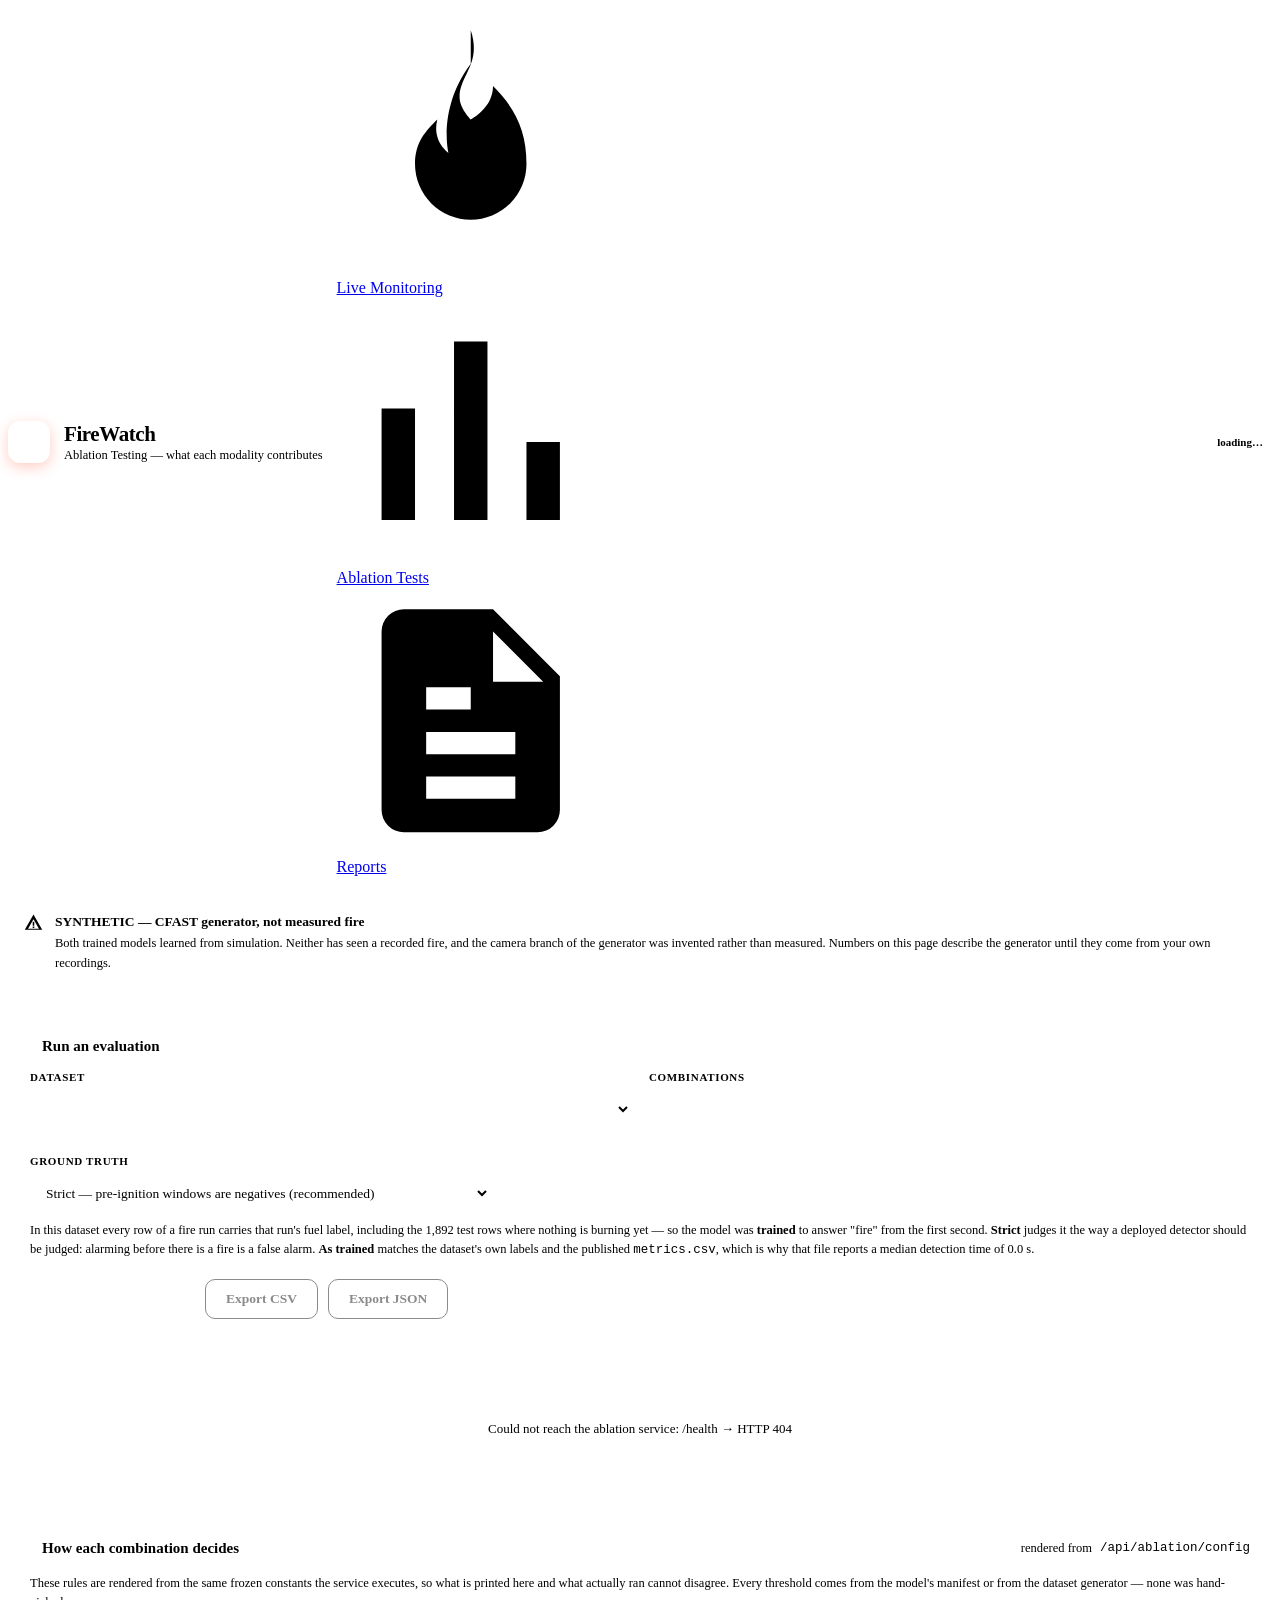
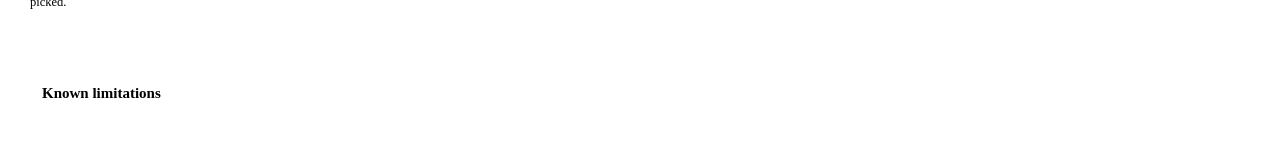
==== commit fc8bc9f2: "Remove the live comparison tab from the ablation page" ====
--- a/frontend/static/ablation.html
+++ b/frontend/static/ablation.html
@@ -64,22 +64,6 @@
 .synth-banner p { font-size: 12.5px; color: var(--danger-ink); line-height: 1.6; margin-top: 3px; }
 
 /* ═══════════════════════════════════════════════════════════
-   TABS
-═══════════════════════════════════════════════════════════ */
-.tabs { display: flex; gap: 4px; padding: 4px; background: var(--neutral-bg);
-        border: 1px solid var(--line); border-radius: 12px; margin-bottom: 18px; }
-.tab {
-  flex: 1; padding: 10px 16px; border-radius: 9px; border: none; background: none;
-  font-family: var(--display); font-size: 13.5px; font-weight: 700; color: var(--ink2);
-  cursor: pointer; transition: background .15s, color .15s;
-}
-.tab:hover { color: var(--ink); }
-.tab.active { background: var(--card); color: var(--ink);
-              box-shadow: 0 1px 2px rgba(16,22,35,.06), 0 2px 8px rgba(16,22,35,.05); }
-.panel { display: none; }
-.panel.active { display: block; }
-
-/* ═══════════════════════════════════════════════════════════
    CONTROLS
 ═══════════════════════════════════════════════════════════ */
 .ctl-grid { display: grid; grid-template-columns: repeat(auto-fit, minmax(260px, 1fr)); gap: 18px; }
@@ -193,48 +177,6 @@
 .lim-sev.low { background: var(--neutral-bg); color: var(--ink2); }
 .lim-title { font-family: var(--display); font-size: 13px; font-weight: 700; margin-bottom: 3px; }
 .lim-detail { font-size: 12.5px; color: var(--ink2); line-height: 1.6; }
-
-/* ═══════════════════════════════════════════════════════════
-   LIVE TAB
-═══════════════════════════════════════════════════════════ */
-.live-grid { display: grid; grid-template-columns: minmax(280px, 420px) 1fr; gap: 18px; }
-@media (max-width: 860px) { .live-grid { grid-template-columns: 1fr; } }
-
-.live-cam-wrap {
-  position: relative; width: 100%; aspect-ratio: 4/3; border-radius: 12px;
-  overflow: hidden; background: #0b0d12;
-}
-.live-cam-wrap video, .live-cam-wrap img, .live-cam-wrap canvas {
-  position: absolute; inset: 0; width: 100%; height: 100%; object-fit: cover;
-}
-.live-cam-wrap video, .live-cam-wrap img { display: none; }
-.live-cam-wrap.src-webcam video, .live-cam-wrap.src-esp32 img { display: block; }
-.live-meta {
-  margin-top: 10px; font-size: 11.5px; color: var(--ink3);
-  font-family: var(--display); font-variant-numeric: tabular-nums;
-  display: flex; flex-wrap: wrap; gap: 10px;
-}
-
-.verdict {
-  display: flex; align-items: center; gap: 11px; padding: 11px 13px;
-  border: 1px solid var(--line); border-radius: 11px; margin-bottom: 8px;
-  transition: background .2s, border-color .2s;
-}
-.verdict.fire { background: var(--danger-bg); border-color: var(--danger); }
-.verdict-name { font-family: var(--display); font-size: 13px; font-weight: 700; }
-.verdict-sub { font-size: 11px; color: var(--ink3); margin-top: 2px; }
-.verdict-right { margin-left: auto; text-align: right; }
-.verdict-state {
-  font-family: var(--display); font-size: 12px; font-weight: 800; letter-spacing: .04em;
-  padding: 4px 9px; border-radius: 7px; background: var(--safe-bg); color: var(--safe-ink);
-}
-.verdict.fire .verdict-state { background: var(--danger); color: #fff; }
-.verdict-score {
-  font-family: var(--display); font-variant-numeric: tabular-nums;
-  font-size: 11px; color: var(--ink3); margin-top: 3px;
-}
-.bar { height: 3px; border-radius: 2px; background: var(--neutral-bg); margin-top: 7px; }
-.bar > i { display: block; height: 100%; border-radius: 2px; background: var(--brand); }
 
 .empty { text-align: center; padding: 44px 20px; color: var(--ink3); font-size: 13px; }
 .note { font-size: 12.5px; color: var(--ink2); line-height: 1.6;
@@ -288,119 +230,45 @@
     </div>
   </div>
 
-  <!-- ── Tabs ── -->
-  <div class="tabs">
-    <button class="tab active" data-panel="batch">Batch evaluation</button>
-    <button class="tab" data-panel="live">Live comparison</button>
+  <div class="fw-card">
+    <div class="card-head">
+      <div class="card-title">Run an evaluation</div>
+    </div>
+    <div class="ctl-grid">
+      <div>
+        <div class="ctl-label">Dataset</div>
+        <select id="dataset"></select>
+        <div class="card-sub" id="dataset-note" style="margin-top:9px"></div>
+      </div>
+      <div>
+        <div class="ctl-label">Combinations</div>
+        <div class="combo-list" id="combo-list"></div>
+      </div>
+    </div>
+    <div style="margin-top:18px">
+      <div class="ctl-label">Ground truth</div>
+      <select id="ground-truth" style="max-width:460px">
+        <option value="strict">Strict — pre-ignition windows are negatives (recommended)</option>
+        <option value="as_trained">As trained — the whole fire run is positive</option>
+      </select>
+      <div class="card-sub" style="margin-top:9px">
+        In this dataset every row of a fire run carries that run's fuel label, including the
+        1,892 test rows where nothing is burning yet — so the model was <b>trained</b> to answer
+        "fire" from the first second. <b>Strict</b> judges it the way a deployed detector should
+        be judged: alarming before there is a fire is a false alarm. <b>As trained</b> matches
+        the dataset's own labels and the published <code>metrics.csv</code>, which is why that
+        file reports a median detection time of 0.0&nbsp;s.
+      </div>
+    </div>
+    <div class="run-row">
+      <button class="primary" id="btn-run">Run all combinations</button>
+      <button class="ghost" id="btn-csv" disabled>Export CSV</button>
+      <button class="ghost" id="btn-json" disabled>Export JSON</button>
+      <span class="run-status" id="run-status"></span>
+    </div>
   </div>
 
-  <!-- ════════════════ BATCH ════════════════ -->
-  <div class="panel active" id="panel-batch">
-
-    <div class="fw-card">
-      <div class="card-head">
-        <div class="card-title">Run an evaluation</div>
-      </div>
-      <div class="ctl-grid">
-        <div>
-          <div class="ctl-label">Dataset</div>
-          <select id="dataset"></select>
-          <div class="card-sub" id="dataset-note" style="margin-top:9px"></div>
-        </div>
-        <div>
-          <div class="ctl-label">Combinations</div>
-          <div class="combo-list" id="combo-list"></div>
-        </div>
-      </div>
-      <div style="margin-top:18px">
-        <div class="ctl-label">Ground truth</div>
-        <select id="ground-truth" style="max-width:460px">
-          <option value="strict">Strict — pre-ignition windows are negatives (recommended)</option>
-          <option value="as_trained">As trained — the whole fire run is positive</option>
-        </select>
-        <div class="card-sub" style="margin-top:9px">
-          In this dataset every row of a fire run carries that run's fuel label, including the
-          1,892 test rows where nothing is burning yet — so the model was <b>trained</b> to answer
-          "fire" from the first second. <b>Strict</b> judges it the way a deployed detector should
-          be judged: alarming before there is a fire is a false alarm. <b>As trained</b> matches
-          the dataset's own labels and the published <code>metrics.csv</code>, which is why that
-          file reports a median detection time of 0.0&nbsp;s.
-        </div>
-      </div>
-      <div class="run-row">
-        <button class="primary" id="btn-run">Run all combinations</button>
-        <button class="ghost" id="btn-csv" disabled>Export CSV</button>
-        <button class="ghost" id="btn-json" disabled>Export JSON</button>
-        <span class="run-status" id="run-status"></span>
-      </div>
-    </div>
-
-    <div id="results"></div>
-  </div>
-
-  <!-- ════════════════ LIVE ════════════════ -->
-  <div class="panel" id="panel-live">
-    <div class="fw-card">
-      <div class="card-head">
-        <div class="card-title">Live comparison</div>
-        <div class="card-head-right card-sub" id="live-clock"></div>
-      </div>
-      <div class="card-sub" style="margin-bottom:16px">
-        All six combinations scored side by side on the live feed, at the models' 1&nbsp;Hz rate.
-        This shows <b>agreement</b>, never accuracy — nothing on a live feed carries a
-        ground-truth label, so there is nothing to be right or wrong about.
-      </div>
-
-      <div class="ctl-grid">
-        <div>
-          <div class="ctl-label">Camera</div>
-          <select id="live-cam">
-            <option value="webcam">Laptop webcam</option>
-            <option value="esp32">ESP32-CAM</option>
-          </select>
-          <input type="text" id="live-host" placeholder="ESP32 host (blank = from .env)"
-                 style="margin-top:8px;display:none" />
-        </div>
-        <div>
-          <div class="ctl-label">Sensors</div>
-          <select id="live-sensors">
-            <option value="node">Live sensor node</option>
-            <option value="none">No sensors (combinations 1, 4, 6 will idle)</option>
-          </select>
-          <div class="card-sub" style="margin-top:9px">
-            The first <b id="baseline-s">30</b>&nbsp;s measure the clean-air baseline. No windows
-            are scored until it is fixed — a delta against an unknown baseline would poison every
-            running maximum for the rest of the session.
-          </div>
-        </div>
-      </div>
-
-      <div class="run-row">
-        <button class="primary" id="btn-live-start">Start session</button>
-        <button class="ghost" id="btn-live-stop" disabled>Stop</button>
-        <button class="ghost" id="btn-live-csv" disabled>Export CSV</button>
-        <span class="run-status" id="live-status">idle</span>
-      </div>
-    </div>
-
-    <div class="fw-card" id="live-view" style="display:none">
-      <div class="card-head">
-        <div class="card-title">What each combination says right now</div>
-        <div class="card-head-right card-sub" id="live-agree"></div>
-      </div>
-      <div class="live-grid">
-        <div>
-          <div class="live-cam-wrap" id="live-cam-wrap">
-            <video id="live-video" autoplay muted playsinline></video>
-            <img id="live-img" alt="" />
-            <canvas id="live-overlay"></canvas>
-          </div>
-          <div class="live-meta" id="live-meta"></div>
-        </div>
-        <div id="live-verdicts"></div>
-      </div>
-    </div>
-  </div>
+  <div id="results"></div>
 
   <!-- ── Rules ── -->
   <div class="fw-card">
@@ -426,18 +294,12 @@
 
 </div>
 
-<!-- Classic scripts, loaded before the inline one, same as the dashboard.
-     CameraSources is reused verbatim: the live tab needs exactly the
-     start/stop/isReady/nativeSize/drawInto interface the dashboard defined,
-     so nothing here knows which camera is selected. -->
-<script src="/js/camera-sources.js"></script>
-<script src="/js/flicker.js"></script>
 <script>
 /* ═══════════════════════════════════════════════════════════
    ABLATION PAGE
 
    Classic script, not a module — same convention as the dashboard, whose
-   camera-sources.js and sensor-panel.js attach to window.
+   helper scripts attach to window.
 
    Everything the page displays about HOW a combination decides comes from
    /api/ablation/config. The page holds no copy of a threshold: if it did,
@@ -468,16 +330,6 @@
     if (!r.ok) throw new Error(`${path} → HTTP ${r.status}`);
     return r.json();
   }
-
-  // ── tabs ─────────────────────────────────────────────────
-  document.querySelectorAll('.tab').forEach((tab) => {
-    tab.addEventListener('click', () => {
-      document.querySelectorAll('.tab').forEach((t) => t.classList.remove('active'));
-      document.querySelectorAll('.panel').forEach((p) => p.classList.remove('active'));
-      tab.classList.add('active');
-      $('panel-' + tab.dataset.panel).classList.add('active');
-    });
-  });
 
   // ── controls ─────────────────────────────────────────────
   function renderCombos() {
@@ -872,223 +724,6 @@
   });
   $('btn-run').addEventListener('click', run);
 
-  /* ═══════════════════════════════════════════════════════════
-     LIVE TAB
-
-     One tick per second, because that is the rate both models were
-     trained at — every temporal constant in the manifest counts samples,
-     not seconds, so ticking faster would silently rescale the 25-window
-     persistence mean and the rolling statistics.
-
-     The browser does only two things: capture the frame and measure
-     flicker at 16 Hz. YOLO, the VLM and the sensor read all happen in
-     the service, so the cooldown and the sample-and-hold sit next to the
-     state they mutate and one Gemini call serves every combination whose
-     gate fired.
-  ═══════════════════════════════════════════════════════════ */
-  const LIVE = {
-    session: null, source: null, meter: null, timer: null,
-    boxes: [], pending: false, gen: 0,
-  };
-
-  function camWrap() { return $('live-cam-wrap'); }
-
-  $('live-cam').addEventListener('change', () => {
-    $('live-host').style.display = $('live-cam').value === 'esp32' ? 'block' : 'none';
-  });
-
-  async function liveStart() {
-    $('btn-live-start').disabled = true;
-    liveStatus('starting…');
-    const gen = ++LIVE.gen;
-
-    try {
-      // 1. camera first — if it will not open there is no point in a session
-      const kind = $('live-cam').value;
-      camWrap().className = 'live-cam-wrap src-' + kind;
-      LIVE.source = kind === 'esp32'
-        ? CameraSources.createEsp32Source({
-            img: $('live-img'), host: $('live-host').value.trim(),
-            onError: () => liveStatus('camera dropped', true) })
-        : CameraSources.createWebcamSource({
-            video: $('live-video'),
-            onError: () => liveStatus('camera dropped', true) });
-      await LIVE.source.start();
-      if (gen !== LIVE.gen) { LIVE.source.stop(); return; }
-
-      // 2. the session
-      const r = await fetch(API + '/live/sessions', {
-        method: 'POST', headers: { 'content-type': 'application/json' },
-        body: JSON.stringify({
-          sensor_source: $('live-sensors').value,
-          baseline_mode: 'quiet_prefix',
-        }),
-      });
-      if (!r.ok) throw new Error(`HTTP ${r.status}`);
-      LIVE.session = (await r.json()).session_id;
-
-      // 3. the 16 Hz flicker sampler, reading the boxes the service returns
-      LIVE.meter = FlickerMeter.create({
-        sample: FlickerMeter.makeBoxSampler(
-          () => LIVE.source,
-          () => LIVE.boxes.filter((d) => String(d.label).toLowerCase() === 'fire'),
-          () => LIVE.source.nativeSize()),
-      });
-      LIVE.meter.start();
-
-      $('live-view').style.display = '';
-      $('btn-live-stop').disabled = false;
-      $('btn-live-csv').disabled = false;
-      LIVE.timer = setInterval(liveTick, 1000);
-      liveStatus('running');
-    } catch (e) {
-      liveStatus('could not start: ' + e.message, true);
-      $('btn-live-start').disabled = false;
-      if (LIVE.source) { try { LIVE.source.stop(); } catch (_) {} }
-    }
-  }
-
-  function liveStop() {
-    LIVE.gen++;                       // in-flight ticks discard their result
-    clearInterval(LIVE.timer); LIVE.timer = null;
-    if (LIVE.meter) { LIVE.meter.stop(); LIVE.meter = null; }
-    if (LIVE.source) { try { LIVE.source.stop(); } catch (_) {} LIVE.source = null; }
-    LIVE.boxes = [];
-    $('btn-live-start').disabled = false;
-    $('btn-live-stop').disabled = true;
-    liveStatus('stopped');
-  }
-
-  function liveStatus(text, isErr) {
-    const el = $('live-status');
-    el.textContent = text;
-    el.className = 'run-status' + (isErr ? ' err' : '');
-  }
-
-  const offscreen = document.createElement('canvas');
-  const offCtx = offscreen.getContext('2d');
-
-  async function liveTick() {
-    // Same guard the dashboard uses: a slow tick drops its turn rather than
-    // queueing, so the 1 Hz clock cannot run away from the service.
-    if (LIVE.pending || !LIVE.source || !LIVE.source.isReady()) return;
-    LIVE.pending = true;
-    const gen = LIVE.gen;
-
-    try {
-      const size = LIVE.source.nativeSize();
-      offscreen.width = size.w; offscreen.height = size.h;
-      LIVE.source.drawInto(offCtx, size.w, size.h);
-      const blob = await new Promise((res) => offscreen.toBlob(res, 'image/jpeg', 0.75));
-      if (!blob || gen !== LIVE.gen) return;
-
-      const form = new FormData();
-      form.append('file', blob, 'frame.jpg');
-      form.append('frame_w', size.w);
-      form.append('frame_h', size.h);
-      form.append('flicker_hz', LIVE.meter ? LIVE.meter.value() : 0.1);
-
-      const r = await fetch(`${API}/live/sessions/${LIVE.session}/tick`,
-                            { method: 'POST', body: form });
-      if (gen !== LIVE.gen) return;
-      if (!r.ok) {
-        const detail = await r.json().catch(() => ({}));
-        liveStatus(detail.detail || `HTTP ${r.status}`, true);
-        if (r.status === 409) liveStop();
-        return;
-      }
-      renderLive(await r.json(), size);
-    } catch (e) {
-      if (gen === LIVE.gen) liveStatus(e.message, true);
-    } finally {
-      LIVE.pending = false;
-    }
-  }
-
-  function renderLive(tick, size) {
-    $('live-clock').textContent =
-      `${tick.status.windows} / ${tick.status.max_windows} windows`;
-
-    if (tick.baselining) {
-      liveStatus(`measuring clean-air baseline — ${Math.ceil(tick.baseline_remaining_s)}s left`);
-      $('live-verdicts').innerHTML =
-        `<div class="empty">Waiting for the baseline.<br>
-         Nothing is scored until it is fixed, because a delta against an unknown
-         baseline would poison every running maximum for the rest of the session.</div>`;
-      return;
-    }
-    liveStatus('running');
-    LIVE.boxes = tick.detections || [];
-    drawBoxes(size);
-
-    const m = tick.status.sensor;
-    $('live-meta').innerHTML = [
-      `flicker ${tick.channels.flame_flicker_hz.toFixed(2)} Hz` +
-        (LIVE.meter && LIVE.meter.warmup()
-          ? ` (warming ${Math.round(LIVE.meter.progress() * 100)}%)` : ''),
-      `fire ${tick.channels.yolo_fire_conf.toFixed(2)} · smoke ${tick.channels.yolo_smoke_conf.toFixed(2)}`,
-      `VLM ${tick.status.vlm.invocations} calls` + (tick.vlm_invoked ? ' · just now' : ''),
-      m.sensor_stale ? 'sensors STALE' : `sensors ${m.samples} samples`,
-      `${tick.timings_ms.score_ms} ms score`,
-    ].map((t) => `<span>${esc(t)}</span>`).join('');
-
-    $('live-agree').innerHTML = tick.disagreeing_pairs
-      ? `<span class="sig yes">${tick.disagreeing_pairs} pairs disagree</span>`
-      : `<span class="sig ns">all six agree</span>`;
-
-    $('live-verdicts').innerHTML = Object.keys(tick.combos).sort((a, b) => a - b)
-      .map((c) => {
-        const v = tick.combos[c];
-        const pct = Math.max(0, Math.min(1, v.score));
-        const fuel = v.predicted_class
-          ? `<div class="verdict-sub">${esc(v.predicted_class)}` +
-            (v.low_confidence ? ' · low confidence' : '') + `</div>` : '';
-        return `<div class="verdict ${v.alarm ? 'fire' : ''}">
-          <span class="combo-num">${c}</span>
-          <div>
-            <div class="verdict-name">${esc(v.name)}</div>
-            ${fuel}
-            <div class="bar"><i style="width:${(pct * 100).toFixed(0)}%"></i></div>
-          </div>
-          <div class="verdict-right">
-            <span class="verdict-state">${v.alarm ? 'FIRE' : 'CLEAR'}</span>
-            <div class="verdict-score">${v.score.toFixed(3)}${
-              v.vlm_calls ? ` · ${v.vlm_calls} VLM` : ''}</div>
-          </div>
-        </div>`;
-      }).join('');
-  }
-
-  function drawBoxes(size) {
-    const canvas = $('live-overlay'), wrap = camWrap();
-    canvas.width = wrap.clientWidth; canvas.height = wrap.clientHeight;
-    const ctx = canvas.getContext('2d');
-    ctx.clearRect(0, 0, canvas.width, canvas.height);
-
-    // object-fit: cover — the same transform the dashboard uses, so a box
-    // drawn here lands where the dashboard would draw it.
-    const scale = Math.max(canvas.width / size.w, canvas.height / size.h);
-    const ox = (canvas.width - size.w * scale) / 2;
-    const oy = (canvas.height - size.h * scale) / 2;
-
-    for (const d of LIVE.boxes) {
-      const isFire = String(d.label).toLowerCase() === 'fire';
-      ctx.strokeStyle = isFire ? '#E5342A' : '#F59E0B';
-      ctx.lineWidth = 2.5;
-      const [a, b, c2, d2] = d.box;
-      ctx.strokeRect(a * scale + ox, b * scale + oy,
-                     (c2 - a) * scale, (d2 - b) * scale);
-    }
-  }
-
-  $('btn-live-start').addEventListener('click', liveStart);
-  $('btn-live-stop').addEventListener('click', liveStop);
-  $('btn-live-csv').addEventListener('click', () => {
-    if (LIVE.session) window.location = `${API}/live/sessions/${LIVE.session}/export.csv`;
-  });
-  // Leaving the page with a webcam still held is rude; stop on unload.
-  window.addEventListener('beforeunload', () => { if (LIVE.timer) liveStop(); });
-
   // ── boot ─────────────────────────────────────────────────
   (async function boot() {
     try {
@@ -1110,7 +745,6 @@
       renderCombos();
       renderRules();
       renderLimitations(lims.limitations);
-      $('baseline-s').textContent = config.sensor_adapter.baseline_s;
     } catch (e) {
       $('results').innerHTML =
         `<div class="fw-card"><div class="empty">Could not reach the ablation service: ${esc(e.message)}</div></div>`;
